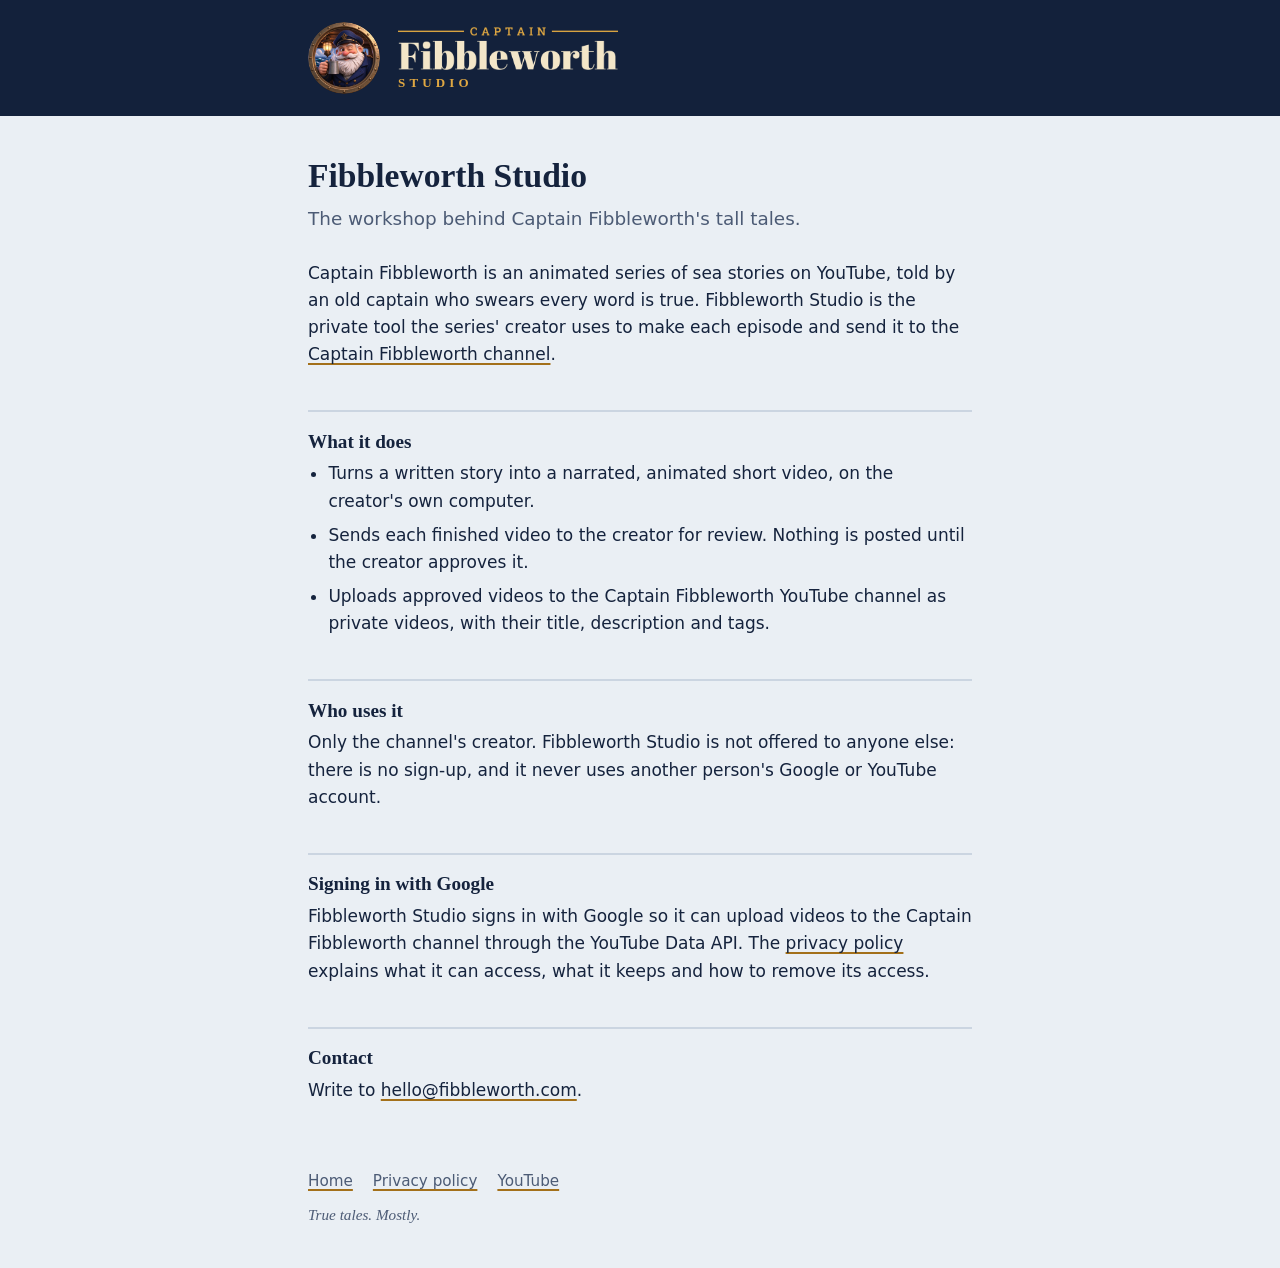
==== index.html @ 83d63684 "Add the Fibbleworth Studio home page and privacy policy for Google sign-in" ====
<!doctype html>
<html lang="en">
<head>
<meta charset="utf-8">
<meta name="viewport" content="width=device-width, initial-scale=1, viewport-fit=cover">
<title>Fibbleworth Studio</title>
<meta name="description" content="Fibbleworth Studio is the private tool behind Captain Fibbleworth's animated tall tales on YouTube.">
<link rel="icon" type="image/png" sizes="32x32" href="img/favicon-32.png">
<link rel="apple-touch-icon" href="img/apple-touch-icon.png">
<link rel="stylesheet" href="style.css">
</head>
<body>
<header class="band">
  <div class="band-inner">
    <a href="./" aria-label="Fibbleworth Studio home">
      <img class="porthole" src="img/porthole.png" alt="" width="72" height="72">
      <span class="lockup">
        <img class="wordmark" src="img/wordmark-cream.png" alt="Captain Fibbleworth" width="220" height="43">
        <span class="studio">Studio</span>
      </span>
    </a>
  </div>
</header>

<main>
  <h1>Fibbleworth Studio</h1>
  <p class="lead">The workshop behind Captain Fibbleworth's tall tales.</p>
  <p>Captain Fibbleworth is an animated series of sea stories on YouTube, told by an old captain who swears every word
    is true. Fibbleworth Studio is the private tool the series' creator uses to make each episode and send it to the
    <a href="https://www.youtube.com/@fibbleworth">Captain Fibbleworth channel</a>.</p>

  <h2>What it does</h2>
  <ul>
    <li>Turns a written story into a narrated, animated short video, on the creator's own computer.</li>
    <li>Sends each finished video to the creator for review. Nothing is posted until the creator approves it.</li>
    <li>Uploads approved videos to the Captain Fibbleworth YouTube channel as private videos, with their title,
      description and tags.</li>
  </ul>

  <h2>Who uses it</h2>
  <p>Only the channel's creator. Fibbleworth Studio is not offered to anyone else: there is no sign-up, and it never
    uses another person's Google or YouTube account.</p>

  <h2>Signing in with Google</h2>
  <p>Fibbleworth Studio signs in with Google so it can upload videos to the Captain Fibbleworth channel through the
    YouTube Data API. The <a href="privacy.html">privacy policy</a> explains what it can access, what it keeps and how
    to remove its access.</p>

  <h2>Contact</h2>
  <p>Write to <a href="mailto:hello@fibbleworth.com">hello@fibbleworth.com</a>.</p>
</main>

<footer>
  <nav aria-label="Pages">
    <a href="./">Home</a>
    <a href="privacy.html">Privacy policy</a>
    <a href="https://www.youtube.com/@fibbleworth">YouTube</a>
  </nav>
  <p class="tagline">True tales. Mostly.</p>
</footer>
</body>
</html>
---- style.css ----
/* Fibbleworth Studio's public pages: the studio dashboard's tokens (bible/brand.md colours), a coat-navy band with
   the porthole and wordmark, then one reading column. No web fonts, so the pages make no third-party requests. */
:root {
  --bg: #eaeff4;
  --surface: #ffffff;
  --ink: #15233d;
  --ink-2: #4c5b75;
  --line: #cbd5e1;
  --band: #13213b;     /* the Captain's coat, in both themes */
  --brass: #e0a842;
  --rule: #a3701a;     /* dark brass: rules and underlines on light ground */
  --cream: #f3e6c8;
  --display: "Roboto Slab", Rockwell, "Rockwell Nova", Georgia, serif;
  --body: -apple-system, BlinkMacSystemFont, "Segoe UI", system-ui, sans-serif;
}
@media (prefers-color-scheme: dark) {
  :root {
    --bg: #0b1424; --surface: #121e35; --ink: #e8edf6; --ink-2: #9aa9c4; --line: #263555; --rule: #e0a842;
    color-scheme: dark;
  }
}

* { box-sizing: border-box; }
body { margin: 0; background: var(--bg); color: var(--ink); font: 17px/1.6 var(--body); }

.band { background: var(--band); color: var(--cream); }
.band-inner, main, footer {
  max-width: 44rem; margin: 0 auto;
  padding-left: max(20px, env(safe-area-inset-left, 0px)); padding-right: max(20px, env(safe-area-inset-right, 0px));
}
.band-inner { display: flex; align-items: center; gap: 18px; padding-block: 22px; }
.band a { display: flex; align-items: center; gap: 18px; color: inherit; text-decoration: none; }
.porthole { width: 72px; height: 72px; border-radius: 50%; flex: none; }
.lockup { display: grid; gap: 6px; }
.wordmark { width: 220px; max-width: 100%; height: auto; display: block; }
.studio { font: 600 13px/1 var(--display); letter-spacing: 0.32em; text-transform: uppercase; color: var(--brass); }

main { padding-block: 40px 24px; }
h1, h2 { font-family: var(--display); font-weight: 600; line-height: 1.2; text-wrap: balance; }
h1 { font-size: 2.1rem; margin: 0 0 8px; }
h2 { font-size: 1.2rem; margin: 2.2em 0 0.4em; padding-top: 0.9em; border-top: 2px solid var(--line); }
.lead { font-size: 1.15rem; color: var(--ink-2); margin: 0 0 1.4em; }
.meta { font-size: 0.9rem; color: var(--ink-2); margin: 0 0 1.6em; }
p, ul { margin: 0 0 1em; }
ul { padding-left: 1.2em; }
li + li { margin-top: 0.4em; }
a { color: inherit; text-decoration-color: var(--rule); text-decoration-thickness: 2px; text-underline-offset: 3px; }
a:hover { text-decoration-color: currentColor; }
a:focus-visible { outline: 3px solid var(--brass); outline-offset: 2px; border-radius: 2px; }
.note { background: var(--surface); border: 1px solid var(--line); border-radius: 10px; padding: 16px 18px; }
.note p:last-child { margin-bottom: 0; }

footer { padding-block: 24px 40px; color: var(--ink-2); font-size: 0.95rem; }
footer nav { display: flex; flex-wrap: wrap; gap: 8px 20px; margin-bottom: 10px; }
.tagline { font-family: var(--display); font-style: italic; margin: 0; }

@media (max-width: 480px) {
  body { font-size: 16px; }
  .porthole { width: 56px; height: 56px; }
  .wordmark { width: 170px; }
  h1 { font-size: 1.7rem; }
}
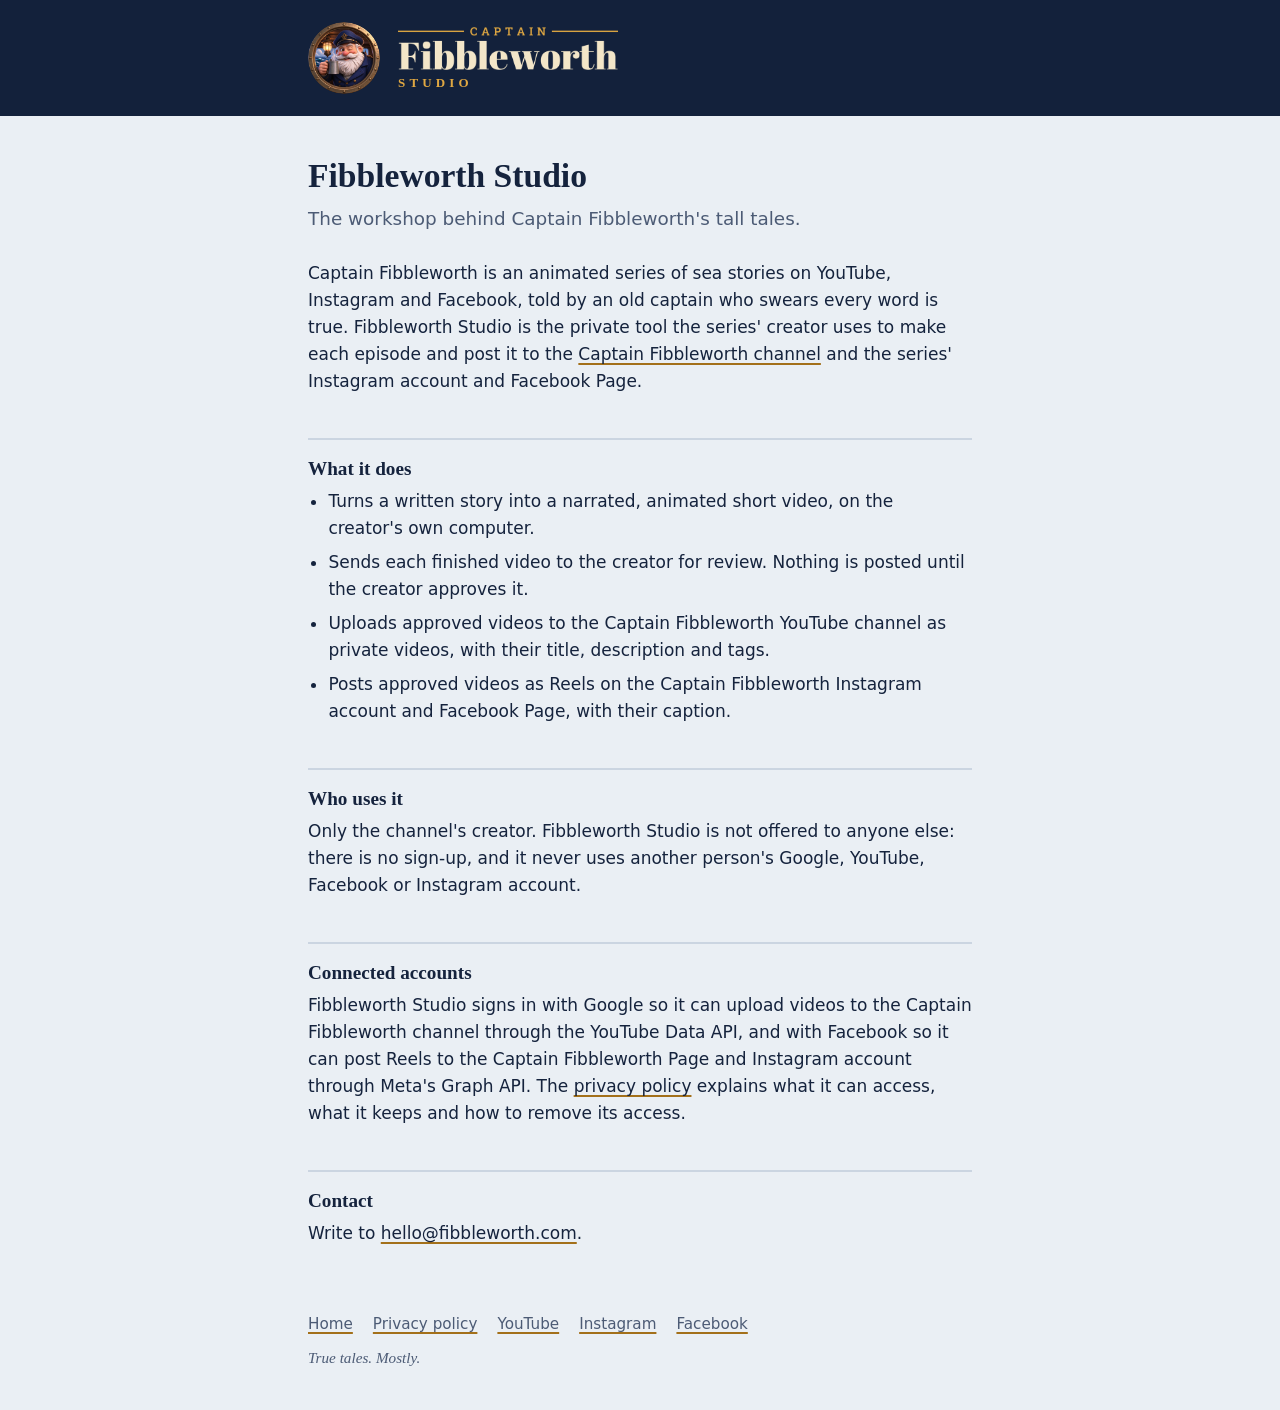
==== commit 1ea21858: "Site: cover Instagram and Facebook in the home page and privacy policy" ====
--- a/index.html
+++ b/index.html
@@ -4,7 +4,7 @@
 <meta charset="utf-8">
 <meta name="viewport" content="width=device-width, initial-scale=1, viewport-fit=cover">
 <title>Fibbleworth Studio</title>
-<meta name="description" content="Fibbleworth Studio is the private tool behind Captain Fibbleworth's animated tall tales on YouTube.">
+<meta name="description" content="Fibbleworth Studio is the private tool behind Captain Fibbleworth's animated tall tales on YouTube, Instagram and Facebook.">
 <link rel="icon" type="image/png" sizes="32x32" href="img/favicon-32.png">
 <link rel="apple-touch-icon" href="img/apple-touch-icon.png">
 <link rel="stylesheet" href="style.css">
@@ -25,9 +25,10 @@
 <main>
   <h1>Fibbleworth Studio</h1>
   <p class="lead">The workshop behind Captain Fibbleworth's tall tales.</p>
-  <p>Captain Fibbleworth is an animated series of sea stories on YouTube, told by an old captain who swears every word
-    is true. Fibbleworth Studio is the private tool the series' creator uses to make each episode and send it to the
-    <a href="https://www.youtube.com/@fibbleworth">Captain Fibbleworth channel</a>.</p>
+  <p>Captain Fibbleworth is an animated series of sea stories on YouTube, Instagram and Facebook, told by an old
+    captain who swears every word is true. Fibbleworth Studio is the private tool the series' creator uses to make each
+    episode and post it to the <a href="https://www.youtube.com/@fibbleworth">Captain Fibbleworth channel</a> and the
+    series' Instagram account and Facebook Page.</p>
 
   <h2>What it does</h2>
   <ul>
@@ -35,16 +36,19 @@
     <li>Sends each finished video to the creator for review. Nothing is posted until the creator approves it.</li>
     <li>Uploads approved videos to the Captain Fibbleworth YouTube channel as private videos, with their title,
       description and tags.</li>
+    <li>Posts approved videos as Reels on the Captain Fibbleworth Instagram account and Facebook Page, with their
+      caption.</li>
   </ul>
 
   <h2>Who uses it</h2>
   <p>Only the channel's creator. Fibbleworth Studio is not offered to anyone else: there is no sign-up, and it never
-    uses another person's Google or YouTube account.</p>
+    uses another person's Google, YouTube, Facebook or Instagram account.</p>
 
-  <h2>Signing in with Google</h2>
+  <h2>Connected accounts</h2>
   <p>Fibbleworth Studio signs in with Google so it can upload videos to the Captain Fibbleworth channel through the
-    YouTube Data API. The <a href="privacy.html">privacy policy</a> explains what it can access, what it keeps and how
-    to remove its access.</p>
+    YouTube Data API, and with Facebook so it can post Reels to the Captain Fibbleworth Page and Instagram account
+    through Meta's Graph API. The <a href="privacy.html">privacy policy</a> explains what it can access, what it keeps
+    and how to remove its access.</p>
 
   <h2>Contact</h2>
   <p>Write to <a href="mailto:hello@fibbleworth.com">hello@fibbleworth.com</a>.</p>
@@ -55,6 +59,8 @@
     <a href="./">Home</a>
     <a href="privacy.html">Privacy policy</a>
     <a href="https://www.youtube.com/@fibbleworth">YouTube</a>
+    <a href="https://www.instagram.com/fibbleworth/">Instagram</a>
+    <a href="https://www.facebook.com/fibbleworth">Facebook</a>
   </nav>
   <p class="tagline">True tales. Mostly.</p>
 </footer>
